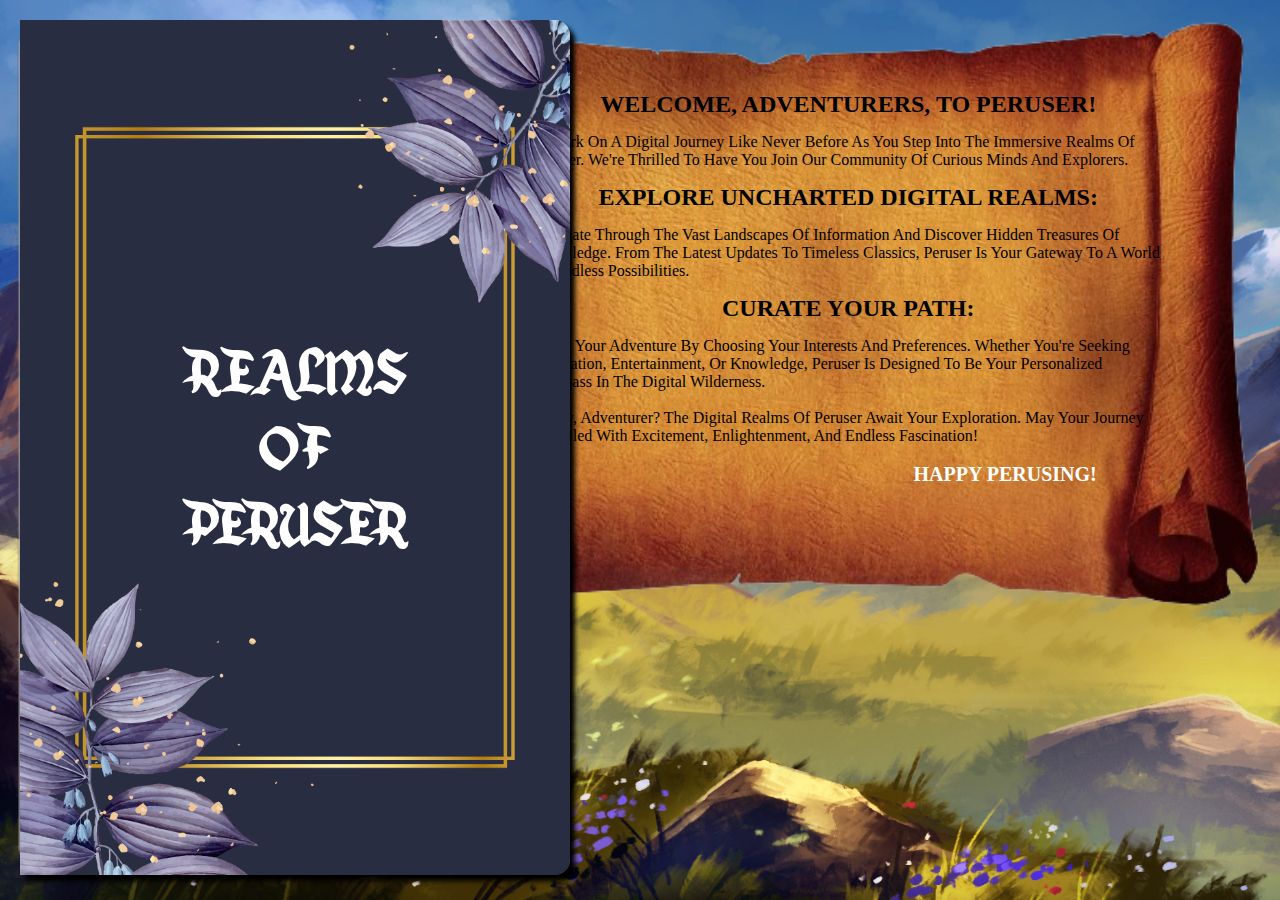
==== index.html @ 5c555d72 "first commit" ====
<!DOCTYPE html>
<html lang="en">

<head>
    <meta charset="UTF-8">
    <meta name="viewport" content="width=device-width, initial-scale=1.0">
    <title>Peruser</title>
    <link rel="stylesheet" href="style.css">
    <link rel="stylesheet" href="https://cdnjs.cloudflare.com/ajax/libs/font-awesome/6.4.2/css/all.min.css"
        integrity="sha512-z3gLpd7yknf1YoNbCzqRKc4qyor8gaKU1qmn+CShxbuBusANI9QpRohGBreCFkKxLhei6S9CQXFEbbKuqLg0DA=="
        crossorigin="anonymous" referrerpolicy="no-referrer" />
</head>

<body>
    <div class="background">

        <input type="checkbox" name="checkbox" id="checkbox" />
        <input type="checkbox" name="checkbox" id="checkbox-pg0" />
        <input type="checkbox" name="checkbox" id="checkbox-pg1" />
        <input type="checkbox" name="checkbox" id="checkbox-pg2" />
        <input type="checkbox" name="checkbox" id="checkbox-pg3" />
        <input type="checkbox" name="checkbox" id="checkbox-pg4" />
        <input type="checkbox" name="checkbox" id="checkbox-pg5" />
        <input type="checkbox" name="checkbox" id="checkbox-pg6" />
        <input type="checkbox" name="checkbox" id="checkbox-pg7" />
        <input type="checkbox" name="checkbox" id="checkbox-pg8" />
        <input type="checkbox" name="checkbox" id="checkbox-pg9" />
        <input type="checkbox" name="checkbox" id="checkbox-pg10" />
        <input type="checkbox" name="checkbox" id="checkbox-pg11" />
        <input type="checkbox" name="checkbox" id="checkbox-pg12" />
        <input type="checkbox" name="checkbox" id="checkbox-pg13" />
        <input type="checkbox" name="checkbox" id="checkbox-pg14" />
        <input type="checkbox" name="checkbox" id="checkbox-pg15" />

        <input type="radio" name="radio" id="checkbox0" />

        <div class="book">

            <div class="front-cover">
                <h1 id='title'>realms<br />of<br />peruser</h1>
                <label For="checkbox"></label>
            </div>

            <div class="pages" id='pg0'>
                <div class="front-page">
                    <h6>~ 0 ~</h6>
                    <h2>~ introduction ~</h2>
                    <span>welcome, fellow book lovers,<br /> to Peruser ! </span>
                    <p>
                        the digital sanctuary where curiosity reigns supreme and discovery knows no bounds. <br />
                        Step into a world of limitless exploration, where every click opens the door to a new adventure.
                        At Peruser, we believe that curiosity is the compass that guides us through the vast expanse of
                        digital knowledge. <br />
                        Whether you're delving into the latest trends in technology, unraveling the mysteries of science, or immersing yourself in the beauty of art and culture, Peruser is your companion on the journey of discovery. <br />
                        Ready to embark on your digital odyssey? Join us at Peruser and let your curiosity be your guide. Your next adventure awaits!

                    </p>
                    
                </div>
                <div class="arrows">
                    <label for="checkbox-pg0" class="right"><i class="fa-solid fa-chevron-right"></i></label>
                </div>
                <div class="back-page"></div>

            </div>

            <div class="pages" id='pg1'>
                <div class="front-page">
                    <h6>~ 1/15 ~</h6>
                    <img src="./images/action.jpg" alt="" />
                    <h2><a href="#">action</a></h2>
                </div>

                <div class="arrows">
                    <label for="checkbox-pg1" class="right"><i class="fa-solid fa-chevron-right"></i></label>
                    <label for="checkbox-pg0" class="left"><i class="fa-solid fa-chevron-left"></i></label>
                </div>

                <div class="back-page"></div>
            </div>

            <div class="pages" id='pg2'>
                <div class="front-page">
                    <h6>~ 2/15 ~</h6>
                    <img src="./images/adventure.jpg" alt="" />
                    <h2><a href="#">adventure</a></h2>
                </div>

                <div class="arrows">
                    <label for="checkbox-pg2" class="right"><i class="fa-solid fa-chevron-right"></i></label>
                    <label for="checkbox-pg1" class="left"><i class="fa-solid fa-chevron-left"></i></label>
                </div>

                <div class="back-page"></div>
            </div>

            <div class="pages" id='pg3'>
                <div class="front-page">
                    <h6>~ 3/15 ~</h6>
                    <img src="./images/autobiography.jpg" alt="" />
                    <h2><a href="#">autobiography</a></h2>
                </div>

                <div class="arrows">
                    <label For="checkbox-pg3" class='right'>
                        <i class="fa-solid fa-chevron-right"></i></label>
                    <label For="checkbox-pg2" class='left'>
                        <i class="fa-solid fa-chevron-left"></i></label>
                </div>

                <div class="back-page"></div>
            </div>

            <div class="pages" id='pg4'>
                <div class="front-page">
                    <h6>~ 4/15 ~</h6>
                    <img src="./images/classic.jpg" alt="" />
                    <h2><a href="#">classic</a></h2>
                </div>

                <div class="arrows">
                    <label For="checkbox-pg4" class='right'>
                        <i class="fa-solid fa-chevron-right"></i></label>
                    <label For="checkbox-pg3" class='left'>
                        <i class="fa-solid fa-chevron-left"></i></label>
                </div>

                <div class="back-page"></div>
            </div>

            <div class="pages" id='pg5'>
                <div class="front-page">
                    <h6>~ 5/15 ~</h6>
                    <img src="./images/comedy.jpg" alt="" />
                    <h2><a href="#">comedy</a></h2>
                </div>

                <div class="arrows">
                    <label For="checkbox-pg5" class='right'>
                        <i class="fa-solid fa-chevron-right"></i></label>
                    <label For="checkbox-pg4" class='left'>
                        <i class="fa-solid fa-chevron-left"></i></label>
                </div>

                <div class="back-page"></div>
            </div>

            <div class="pages" id='pg6'>
                <div class="front-page">
                    <h6>~ 6/15 ~</h6>
                    <img src="./images/crime.jpg" alt="" />
                    <h2><a href="#">crime</a></h2>
                </div>

                <div class="arrows">
                    <label For="checkbox-pg6" class='right'>
                        <i class="fa-solid fa-chevron-right"></i></label>
                    <label For="checkbox-pg5" class='left'>
                        <i class="fa-solid fa-chevron-left"></i></label>
                </div>

                <div class="back-page"></div>
            </div>

            <div class="pages" id='pg7'>
                <div class="front-page">
                    <h6>~ 7/15 ~</h6>
                    <img src="./images/drama.jpg" alt="" />
                    <h2><a href="#">drama</a></h2>
                </div>

                <div class="arrows">
                    <label For="checkbox-pg7" class='right'>
                        <i class="fa-solid fa-chevron-right"></i></label>
                    <label For="checkbox-pg6" class='left'>
                        <i class="fa-solid fa-chevron-left"></i></label>
                </div>

                <div class="back-page"></div>
            </div>

            <div class="pages" id='pg8'>
                <div class="front-page">
                    <h6>~ 8/15 ~</h6>
                    <img src="./images/education.jpg" alt="" />
                    <h2><a href="#">education</a></h2>
                </div>

                <div class="arrows">
                    <label For="checkbox-pg8" class='right'>
                        <i class="fa-solid fa-chevron-right"></i></label>
                    <label For="checkbox-pg7" class='left'>
                        <i class="fa-solid fa-chevron-left"></i></label>
                </div>

                <div class="back-page"></div>
            </div>

            <div class="pages" id='pg9'>
                <div class="front-page">
                    <h6>~ 9/15 ~</h6>
                    <img src="./images/fairy tale.jpg" alt="" />
                    <h2><a href="#">fairy tale</a></h2>
                </div>

                <div class="arrows">
                    <label For="checkbox-pg9" class='right'>
                        <i class="fa-solid fa-chevron-right"></i></label>
                    <label For="checkbox-pg8" class='left'>
                        <i class="fa-solid fa-chevron-left"></i></label>
                </div>

                <div class="back-page"></div>
            </div>

            <div class="pages" id='pg10'>
                <div class="front-page">
                    <h6>~ 10/15 ~</h6>
                    <img src="./images/fantasy.jpg" alt="" />
                    <h2><a href="#">fantasy</a></h2>
                </div>

                <div class="arrows">
                    <label For="checkbox-pg10" class='right'>
                        <i class="fa-solid fa-chevron-right"></i></label>
                    <label For="checkbox-pg9" class='left'>
                        <i class="fa-solid fa-chevron-left"></i></label>
                </div>

                <div class="back-page"></div>
            </div>

            <div class="pages" id='pg11'>
                <div class="front-page">
                    <h6>~ 11/15 ~</h6>
                    <img src="./images/kids.jpg" alt="" />
                    <h2><a href="#">kids</a></h2>
                </div>

                <div class="arrows">
                    <label For="checkbox-pg11" class='right'>
                        <i class="fa-solid fa-chevron-right"></i></label>
                    <label For="checkbox-pg10" class='left'>
                        <i class="fa-solid fa-chevron-left"></i></label>
                </div>

                <div class="back-page"></div>
            </div>

            <div class="pages" id='pg12'>
                <div class="front-page">
                    <h6>~ 12/15 ~</h6>
                    <img src="./images/novel.jpg" alt="" />
                    <h2><a href="#">novel</a></h2>
                </div>

                <div class="arrows">
                    <label For="checkbox-pg12" class='right'>
                        <i class="fa-solid fa-chevron-right"></i></label>
                    <label For="checkbox-pg11" class='left'>
                        <i class="fa-solid fa-chevron-left"></i></label>
                </div>

                <div class="back-page"></div>
            </div>

            <div class="pages" id='pg13'>
                <div class="front-page">
                    <h6>~ 13/15 ~</h6>
                    <img src="./images/romance.jpg" alt="" />
                    <h2><a href="#">romance</a></h2>
                </div>

                <div class="arrows">
                    <label For="checkbox-pg13" class='right'>
                        <i class="fa-solid fa-chevron-right"></i></label>
                    <label For="checkbox-pg12" class='left'>
                        <i class="fa-solid fa-chevron-left"></i></label>
                </div>

                <div class="back-page"></div>
            </div>

            <div class="pages" id='pg14'>
                <div class="front-page">
                    <h6>~ 14/15 ~</h6>
                    <img src="./images/science-fi.png" alt="" />
                    <h2><a href="#">science fiction</a></h2>
                </div>

                <div class="arrows">
                    <label For="checkbox-pg14" class='right'>
                        <i class="fa-solid fa-chevron-right"></i></label>
                    <label For="checkbox-pg13" class='left'>
                        <i class="fa-solid fa-chevron-left"></i></label>
                </div>

                <div class="back-page"></div>
            </div>

            <div class="pages" id='pg15'>
                <div class="front-page">
                    <h6>~ 15/15 ~</h6>
                    <img src="./images/thriller.jpg" alt="" />
                    <h2><a href="#">thriller</a></h2>
                </div>

                <div class="arrows">
                    <label For="checkbox-pg14" class='left'>
                        <i class="fa-solid fa-chevron-left"></i></label>
                </div>

                <div class="back-page"></div>
            </div>

            <div class="back-cover">
            </div>

            <div class="bookmark">
                <a href="search.html" id='search'>search
                        <i class="fa-solid fa-magnifying-glass"></i></a>
            </div>

        </div>

        <div class="welcome-script">
            <img src="./images/scroll.png" alt="" />
        </div>
        <div class="text">
            <h2>Welcome, Adventurers, to Peruser!</h2>
            <p>Embark on a digital journey like never before as you step into the immersive realms of Peruser. We're
                thrilled
                to
                have you join our community of curious minds and explorers.</p>
            <h2>Explore Uncharted Digital Realms:</h2>
            <p>Navigate through the vast landscapes of information and discover hidden treasures of knowledge. From the
                latest
                updates to timeless classics, Peruser is your gateway to a world of endless possibilities.</p>
            <h2>Curate Your Path:</h2>
            <p>Tailor your adventure by choosing your interests and preferences. Whether you're seeking inspiration,
                entertainment, or knowledge, Peruser is designed to be your personalized compass in the digital
                wilderness.</p>
            <br />
            <p>Ready, adventurer? The digital realms of Peruser await your exploration. May your journey be filled with
                excitement, enlightenment, and endless fascination!</p><br />
            <p id='end'>Happy Perusing!</p>
        </div>

    </div>
</body>

</html>
---- style.css ----
@font-face {
    font-family: Enchanted;
    src: url(./font/Enchanted\ Land.otf);
}

@import url('https://fonts.googleapis.com/css2?family=DM+Serif+Display&display=swap');

* {
    margin: 0;
    padding: 0;
    list-style: none;
    text-decoration: none;
    text-transform: capitalize;
}

body {
    overflow-x: hidden;
}

.background {
    background-image: url(./images/background.jpeg);
    background-size: cover;
    background-repeat: no-repeat;
    height: 100vh;
}

.book {
    width: 550px;
    height: 95vh;
    position: relative;
    transition-duration: 1s;
    top: 20px;
    left: 20px;
    perspective: 1500;
}

input {
    display: none;
}

.front-cover,
.back-cover {
    background: linear-gradient(#379237, #82CD47, #367E18);
    width: 100%;
    height: 100%;
    border-radius: 0 15px 15px 0;
    box-shadow: #000 5px 6px 5px;
    display: flex;
    align-items: center;
    justify-content: center;
    background-image: url(./images/cover1.jpg);
    background-position: center;
    background-repeat: no-repeat;
    background-size: cover;
}

.front-cover {
    position: absolute;
    z-index: 18;
    transform-origin: center left;
    transition: all 1s ease-out;
}

.front-cover label {
    width: 100%;
    height: 100%;
    cursor: pointer;
    position: absolute;
}

.back-cover {
    position: relative;
    z-index: -1;
}

#title {
    position: absolute;
    text-align: center;
    color: #fff;
    font-family: Enchanted;
    text-transform: uppercase;
    font-size: 65px;
}

#checkbox:checked~.book {
    transform: translateX(700px);
}

#checkbox:checked~.book .front-cover {
    transition: transform 1.5s, z-index 0.5s 0.5s;
    transform: rotateY(-180deg);
    z-index: 17;
}

#checkbox-pg0:checked~.book .front-cover {
    z-index: 1;
}

.pages {
    position: absolute;
    background-color: #fff;
    width: 530px;
    height: 90vh;
    border-radius: 0 15px 15px 0;
    box-shadow: #aaaaaa 3px 8px 5px;
    margin-top: 13px;
    justify-content: center;
    text-align: center;
    align-items: center;
    transform-origin: left;
    transform-style: preserve-3d;
    transform: rotateY(0deg);
    transition-duration: 2s;
}

.front-page {
    position: absolute;
    width: 500px;
    height: 70vh;
    backface-visibility: hidden;
    box-sizing: border-box;
    padding: 1rem;
}

.back-page {
    background-color: #d6d6d6;
    position: relative;
    width: 100%;
    height: 100%;
    backface-visibility: hidden;
    z-index: 99;
    transform: rotateY(180deg);
    border-radius: 15px 0 0 15px;
}

.front-page img {
    position: relative;
    width: 100%;
    height: 100%;
    left: 5px;
    top: 3%;
    border-radius: 50%;
}

.front-page h2 {
    position: relative;
    top: 4%;
}

.front-page h2 a {
    color: violet;
}

.front-page h2 a:checked {
    color: purple;
    cursor: pointer;
}

.front-page h6 {
    font-size: 20px;
    color: #9d9a9a;
}

.front-page p {
    font-size: 25px;
    line-height: 1.2;
    font-family: Enchanted;
    padding: 25px;
    /* text-align: left;
    background: -webkit-linear-gradient(#fe0000, #136aff, #00f148);
    -webkit-background-clip: text;
    -webkit-text-fill-color: transparent; */
}

.front-page span {
    position: relative;
    top: 5%;
    font-size: 40px;
    font-weight: 700;
    font-style: oblique;
    font-family: Enchanted;
    /* text-align: center;
    background: linear-gradient(90deg, #fe0000, #136aff, #00f148);
    -webkit-background-clip: text;
    -webkit-text-fill-color: transparent; */
}

.pages .arrows {
    position: absolute;
    bottom: 50px;
    font-size: 25px;
    width: 100%;
}

.arrows .left {
    position: absolute;
    left: 1rem;
    width: 40px;
    color: red;
    cursor: pointer;
}

.arrows .right {
    position: absolute;
    right: 1rem;
    width: 40px;
    color: red;
    cursor: pointer;
}

.pages .arrows a {
    position: relative;
    top: 5px;
    font-size: 25px;
    color: brown;
}

#pg0 {
    z-index: 16;
}

#pg1 {
    z-index: 15;
}

#pg2 {
    z-index: 14;
}

#pg3 {
    z-index: 13;
}

#pg4 {
    z-index: 12;
}

#pg5 {
    z-index: 11;
}

#pg6 {
    z-index: 10;
}

#pg7 {
    z-index: 9;
}

#pg8 {
    z-index: 8;
}

#pg9 {
    z-index: 7;
}

#pg10 {
    z-index: 6;
}

#pg11 {
    z-index: 5;
}

#pg12 {
    z-index: 4;
}

#pg13 {
    z-index: 3;
}

#pg14 {
    z-index: 2;
}

#pg15 {
    z-index: 1;
}

#checkbox-pg1:checked~.book .pages {
    box-shadow: 0 0 3px rgb(99, 98, 98);
}

#checkbox-pg0:checked~.book #pg0 {
    transition: transform 1.5s, z-index 0.5s 0.5s;
    transform: rotateY(-180deg);
    z-index: 2;
}

#checkbox-pg1:checked~.book #pg1 {
    transition: transform 1.5s, z-index 0.5s 0.5s;
    transform: rotateY(-180deg);
    z-index: 3;
}

#checkbox-pg2:checked~.book #pg2 {
    transition: transform 1.5s, z-index 0.5s 0.5s;
    transform: rotateY(-180deg);
    z-index: 4;
}

#checkbox-pg3:checked~.book #pg3 {
    transition: transform 1.5s, z-index 0.5s 0.5s;
    transform: rotateY(-180deg);
    z-index: 5;
}

#checkbox-pg4:checked~.book #pg4 {
    transition: transform 1.5s, z-index 0.5s 0.5s;
    transform: rotateY(-180deg);
    z-index: 6;
}

#checkbox-pg5:checked~.book #pg5 {
    transition: transform 1.5s, z-index 0.5s 0.5s;
    transform: rotateY(-180deg);
    z-index: 7;
}

#checkbox-pg6:checked~.book #pg6 {
    transition: transform 1.5s, z-index 0.5s 0.5s;
    transform: rotateY(-180deg);
    z-index: 8;
}

#checkbox-pg7:checked~.book #pg7 {
    transition: transform 1.5s, z-index 0.5s 0.5s;
    transform: rotateY(-180deg);
    z-index: 9;
}

#checkbox-pg8:checked~.book #pg8 {
    transition: transform 1.5s, z-index 0.5s 0.5s;
    transform: rotateY(-180deg);
    z-index: 10;
}

#checkbox-pg9:checked~.book #pg9 {
    transition: transform 1.5s, z-index 0.5s 0.5s;
    transform: rotateY(-180deg);
    z-index: 11;
}

#checkbox-pg10:checked~.book #pg10 {
    transition: transform 1.5s, z-index 0.5s 0.5s;
    transform: rotateY(-180deg);
    z-index: 12;
}

#checkbox-pg11:checked~.book #pg11 {
    transition: transform 1.5s, z-index 0.5s 0.5s;
    transform: rotateY(-180deg);
    z-index: 13;
}

#checkbox-pg12:checked~.book #pg12 {
    transition: transform 1.5s, z-index 0.5s 0.5s;
    transform: rotateY(-180deg);
    z-index: 14;
}

#checkbox-pg13:checked~.book #pg13 {
    transition: transform 1.5s, z-index 0.5s 0.5s;
    transform: rotateY(-180deg);
    z-index: 15;
}

#checkbox-pg14:checked~.book #pg14 {
    transition: transform 1.5s, z-index 0.5s 0.5s;
    transform: rotateY(-180deg);
    z-index: 16;
}

.bookmark {
    background: purple;
    position: absolute;
    width: 150px;
    right: -50px;
    top: 25px;
    border-radius: 25px;
    transition: all .5s linear;
    padding: 25px;
}

.bookmark:hover {
    right: -130px;
}

#search {
    position: relative;
    color: #fff;
    font-size: 1.6rem;
    right: -40px;
}

.welcome-script img {
    position: absolute;
    right: 0;
    top: 0;
    transition: all 1s linear;
    height: 650px;
}

.text {
    position: absolute;
    right: 6%;
    top: 4%;
    width: 630px;
    transition: all 1s linear;
    height: 80vh;
    padding: 40px;
    border-radius: 25px;
}

.text h2 {
    padding: 15px;
    justify-content: center;
    text-align: center;
    text-transform: uppercase;
}

.text p {
    font-size: 16px;
}

.text #end {
    position: absolute;
    right: 15%;
    color: #fff;
    font-size: 20px;
    text-transform: uppercase;
    font-weight: 900;
}

#checkbox:checked~.welcome-script img {
    right: -100%;
}

#checkbox:checked~.text {
    right: -100%;
}

.search {
    position: relative;
    height: 3rem;
    top: 25px;
    text-align: center;
}

.search input {
    position: relative;
    display: flex;
    width: 20rem;
    height: 2rem;
    left: 35%;
    top: 5px;
    padding-left: 5px;
}

.search .fa-solid {
    color: #00f148;
    position: relative;
    font-size: 20px;
    top: -20px;
    right: -65px;
}

.search input::placeholder {
    position: relative;
}

.wrapper {
    display: grid;
    grid-template-columns: repeat(auto-fit, minmax(250px, auto));
    margin: 50px;
}

.wrapper .books {
    padding: 1.5rem;
    /* display: flex;
    flex-direction: column; */
}

.wrapper .books .cover {
    max-width: 250px;
    max-height: 350px;
    position: relative;
    bottom: 20px;
}

.wrapper .books .details .title,
h5 {
    font-family: 'DM Serif Display', serif;
}

.wrapper .books .review {
    position: relative;
    top: 25px;
    left: -60px;
}

.wrapper .books #price{
    color: red;
    text-decoration: line-through;
    opacity: .5;
}

.wrapper .books .review .fa-solid {
    color: gold;
}

@media (max-width: 1040px) {

    .search input {
        left: 5%;
        width: 85%;
    }

    .search .fa-solid {
        right: -35%;
    }

}

@media (max-width: 850px) {

    .wrapper .books .review {
        left: -35%;

    }
 

}

@media (max-width: 550px) {

    .wrapper .books .review {
        left: -40%;

    }

}
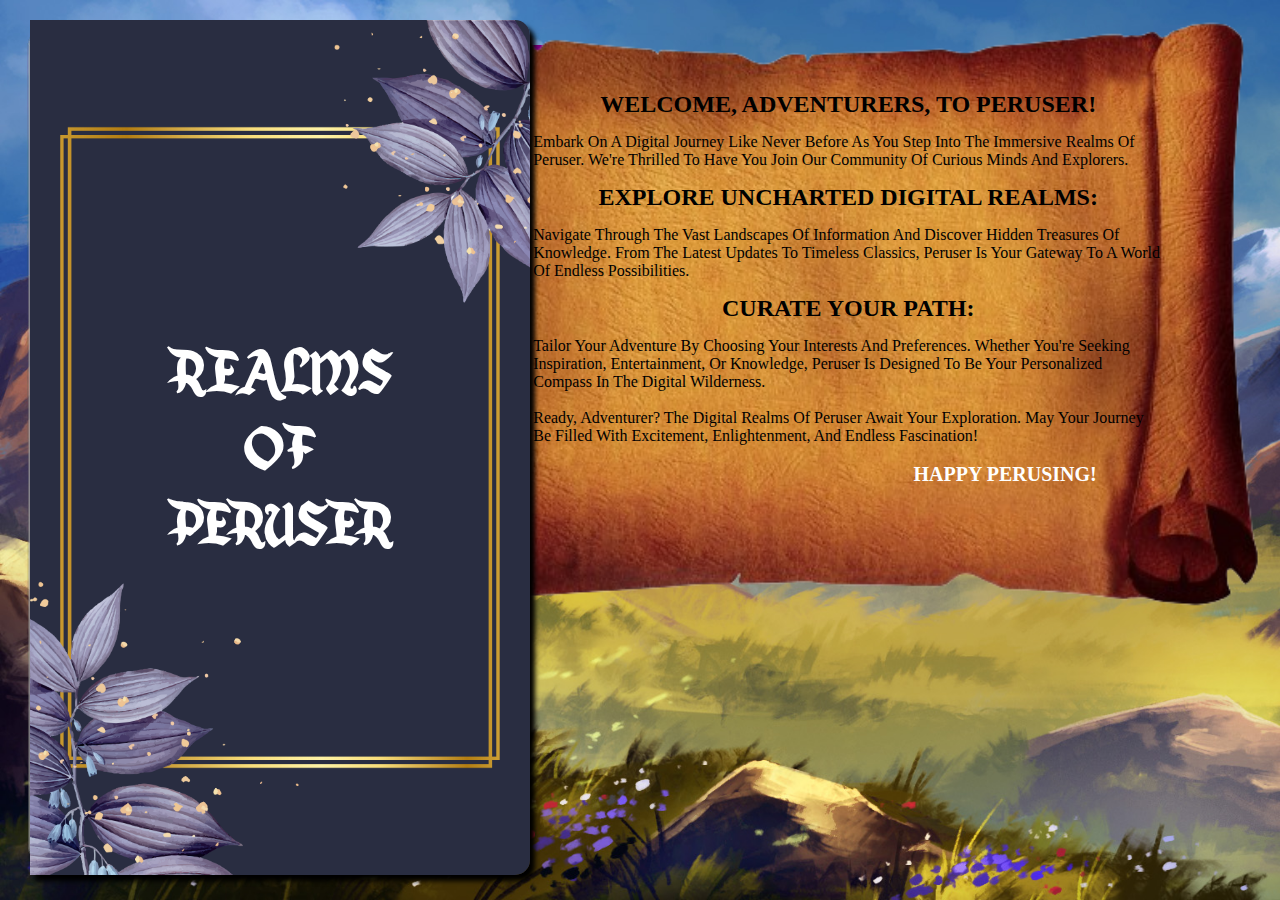
==== commit 80e5c90c: "commit" ====
--- a/index.html
+++ b/index.html
@@ -13,8 +13,8 @@
 
 <body>
     <div class="background">
-
-        <input type="checkbox" name="checkbox" id="checkbox" />
+        <input type="radio" name="checkbox" id="close" />
+        <input type="radio" name="checkbox" id="checkbox" />
         <input type="checkbox" name="checkbox" id="checkbox-pg0" />
         <input type="checkbox" name="checkbox" id="checkbox-pg1" />
         <input type="checkbox" name="checkbox" id="checkbox-pg2" />
@@ -43,6 +43,7 @@
 
             <div class="pages" id='pg0'>
                 <div class="front-page">
+                    <label for="close"><i class="fa-solid fa-xmark" id="close"></i></label>
                     <h6>~ 0 ~</h6>
                     <h2>~ introduction ~</h2>
                     <span>welcome, fellow book lovers,<br /> to Peruser ! </span>
@@ -68,7 +69,7 @@
                 <div class="front-page">
                     <h6>~ 1/15 ~</h6>
                     <img src="./images/action.jpg" alt="" />
-                    <h2><a href="#">action</a></h2>
+                    <h2><a href="search.html">action</a></h2>
                 </div>
 
                 <div class="arrows">
@@ -83,7 +84,7 @@
                 <div class="front-page">
                     <h6>~ 2/15 ~</h6>
                     <img src="./images/adventure.jpg" alt="" />
-                    <h2><a href="#">adventure</a></h2>
+                    <h2><a href="search.html">adventure</a></h2>
                 </div>
 
                 <div class="arrows">
@@ -98,7 +99,7 @@
                 <div class="front-page">
                     <h6>~ 3/15 ~</h6>
                     <img src="./images/autobiography.jpg" alt="" />
-                    <h2><a href="#">autobiography</a></h2>
+                    <h2><a href="search.html">autobiography</a></h2>
                 </div>
 
                 <div class="arrows">
@@ -115,7 +116,7 @@
                 <div class="front-page">
                     <h6>~ 4/15 ~</h6>
                     <img src="./images/classic.jpg" alt="" />
-                    <h2><a href="#">classic</a></h2>
+                    <h2><a href="search.html">classic</a></h2>
                 </div>
 
                 <div class="arrows">
@@ -132,7 +133,7 @@
                 <div class="front-page">
                     <h6>~ 5/15 ~</h6>
                     <img src="./images/comedy.jpg" alt="" />
-                    <h2><a href="#">comedy</a></h2>
+                    <h2><a href="search.html">comedy</a></h2>
                 </div>
 
                 <div class="arrows">
@@ -149,7 +150,7 @@
                 <div class="front-page">
                     <h6>~ 6/15 ~</h6>
                     <img src="./images/crime.jpg" alt="" />
-                    <h2><a href="#">crime</a></h2>
+                    <h2><a href="search.html">crime</a></h2>
                 </div>
 
                 <div class="arrows">
@@ -166,7 +167,7 @@
                 <div class="front-page">
                     <h6>~ 7/15 ~</h6>
                     <img src="./images/drama.jpg" alt="" />
-                    <h2><a href="#">drama</a></h2>
+                    <h2><a href="search.html">drama</a></h2>
                 </div>
 
                 <div class="arrows">
@@ -183,7 +184,7 @@
                 <div class="front-page">
                     <h6>~ 8/15 ~</h6>
                     <img src="./images/education.jpg" alt="" />
-                    <h2><a href="#">education</a></h2>
+                    <h2><a href="search.html">education</a></h2>
                 </div>
 
                 <div class="arrows">
@@ -200,7 +201,7 @@
                 <div class="front-page">
                     <h6>~ 9/15 ~</h6>
                     <img src="./images/fairy tale.jpg" alt="" />
-                    <h2><a href="#">fairy tale</a></h2>
+                    <h2><a href="search.html">fairy tale</a></h2>
                 </div>
 
                 <div class="arrows">
@@ -217,7 +218,7 @@
                 <div class="front-page">
                     <h6>~ 10/15 ~</h6>
                     <img src="./images/fantasy.jpg" alt="" />
-                    <h2><a href="#">fantasy</a></h2>
+                    <h2><a href="search.html">fantasy</a></h2>
                 </div>
 
                 <div class="arrows">
@@ -234,7 +235,7 @@
                 <div class="front-page">
                     <h6>~ 11/15 ~</h6>
                     <img src="./images/kids.jpg" alt="" />
-                    <h2><a href="#">kids</a></h2>
+                    <h2><a href="search.html">kids</a></h2>
                 </div>
 
                 <div class="arrows">
@@ -251,7 +252,7 @@
                 <div class="front-page">
                     <h6>~ 12/15 ~</h6>
                     <img src="./images/novel.jpg" alt="" />
-                    <h2><a href="#">novel</a></h2>
+                    <h2><a href="search.html">novel</a></h2>
                 </div>
 
                 <div class="arrows">
@@ -268,7 +269,7 @@
                 <div class="front-page">
                     <h6>~ 13/15 ~</h6>
                     <img src="./images/romance.jpg" alt="" />
-                    <h2><a href="#">romance</a></h2>
+                    <h2><a href="search.html">romance</a></h2>
                 </div>
 
                 <div class="arrows">
@@ -285,7 +286,7 @@
                 <div class="front-page">
                     <h6>~ 14/15 ~</h6>
                     <img src="./images/science-fi.png" alt="" />
-                    <h2><a href="#">science fiction</a></h2>
+                    <h2><a href="search.html">science fiction</a></h2>
                 </div>
 
                 <div class="arrows">
@@ -302,7 +303,7 @@
                 <div class="front-page">
                     <h6>~ 15/15 ~</h6>
                     <img src="./images/thriller.jpg" alt="" />
-                    <h2><a href="#">thriller</a></h2>
+                    <h2><a href="search.html">thriller</a></h2>
                 </div>
 
                 <div class="arrows">
--- a/style.css
+++ b/style.css
@@ -25,12 +25,12 @@
 }
 
 .book {
-    width: 550px;
+    width: 500px;
     height: 95vh;
     position: relative;
     transition-duration: 1s;
     top: 20px;
-    left: 20px;
+    left: 30px;
     perspective: 1500;
 }
 
@@ -48,6 +48,7 @@
     display: flex;
     align-items: center;
     justify-content: center;
+    min-height: 450px;
     background-image: url(./images/cover1.jpg);
     background-position: center;
     background-repeat: no-repeat;
@@ -64,7 +65,7 @@
 .front-cover label {
     width: 100%;
     height: 100%;
-    cursor: pointer;
+    cursor: hand;
     position: absolute;
 }
 
@@ -99,7 +100,7 @@
 .pages {
     position: absolute;
     background-color: #fff;
-    width: 530px;
+    width: 480px;
     height: 90vh;
     border-radius: 0 15px 15px 0;
     box-shadow: #aaaaaa 3px 8px 5px;
@@ -110,14 +111,17 @@
     transform-origin: left;
     transform-style: preserve-3d;
     transform: rotateY(0deg);
-    transition-duration: 2s;
+    transition-duration: .5s;
+}
+
+#close{
+    display: none;
 }
 
 .front-page {
     position: absolute;
-    width: 500px;
+    width: 480px;
     height: 70vh;
-    backface-visibility: hidden;
     box-sizing: border-box;
     padding: 1rem;
 }
@@ -148,11 +152,12 @@
 }
 
 .front-page h2 a {
-    color: violet;
-}
-
-.front-page h2 a:checked {
-    color: purple;
+    color: rgb(250, 85, 250);
+}
+
+.front-page h2 a:hover {
+    color: rgb(0, 171, 54);
+    transition: all .5s linear;
     cursor: pointer;
 }
 
@@ -166,10 +171,6 @@
     line-height: 1.2;
     font-family: Enchanted;
     padding: 25px;
-    /* text-align: left;
-    background: -webkit-linear-gradient(#fe0000, #136aff, #00f148);
-    -webkit-background-clip: text;
-    -webkit-text-fill-color: transparent; */
 }
 
 .front-page span {
@@ -179,10 +180,6 @@
     font-weight: 700;
     font-style: oblique;
     font-family: Enchanted;
-    /* text-align: center;
-    background: linear-gradient(90deg, #fe0000, #136aff, #00f148);
-    -webkit-background-clip: text;
-    -webkit-text-fill-color: transparent; */
 }
 
 .pages .arrows {
@@ -443,9 +440,7 @@
 }
 
 .search {
-    position: relative;
-    height: 3rem;
-    top: 25px;
+    margin-top: 25px;
     text-align: center;
 }
 
@@ -467,51 +462,114 @@
     right: -65px;
 }
 
-.search input::placeholder {
-    position: relative;
-}
-
-.wrapper {
+#books {
     display: grid;
-    grid-template-columns: repeat(auto-fit, minmax(250px, auto));
-    margin: 50px;
-}
-
-.wrapper .books {
-    padding: 1.5rem;
-    /* display: flex;
-    flex-direction: column; */
-}
-
-.wrapper .books .cover {
-    max-width: 250px;
+    grid-template-columns: repeat(auto-fit, minmax(300px, 1fr));
+    gap: 1rem;
+    justify-content: center;
+}
+#books .details {
+    display: flex;
+    flex-direction: column;
+    align-items: center;
+    text-align: center;
+    gap: 0.5rem;
+    width: 300px;
+    height: auto;
+}
+
+.cards #books #cover {
+    max-width: 200px;
     max-height: 350px;
-    position: relative;
-    bottom: 20px;
-}
-
-.wrapper .books .details .title,
+    transition: all .5s ease;
+    border-radius: 10px;
+    overflow: hidden;
+}
+.cards #books #cover img {
+    width: 100%;
+    height: 100%;
+    object-fit: cover;
+    cursor: pointer;
+}
+.details #cover:hover{
+    transform: scale(1.1);
+    transition: all .3s ease;
+    padding-bottom: 10px;
+}
+
+.cards #books .details .title,
 h5 {
     font-family: 'DM Serif Display', serif;
 }
 
-.wrapper .books .review {
+.cards #books .review {
     position: relative;
     top: 25px;
     left: -60px;
 }
 
-.wrapper .books #price{
+.cards #books #price {
     color: red;
     text-decoration: line-through;
     opacity: .5;
 }
 
-.wrapper .books .review .fa-solid {
+.cards #books .review .fa-solid {
     color: gold;
 }
 
 @media (max-width: 1040px) {
+
+    .book{
+        width: 400px;
+        height: 90vh;
+    }
+
+    .pages{
+        width: 380px;
+        height: 84vh;
+    }
+
+    .front-page{
+        width: 400px;
+        height: 70vh;
+    }
+    .front-page h2 {
+        font-size: 20px;
+    }
+    .front-page h6 {
+        font-size: 15px;
+    }
+    .front-page p {
+        font-size: 20px;
+    }
+    .front-page span {
+        font-size: 30px;
+    }
+
+    .welcome-script img {
+        height: 450px;
+        transform: rotate(90deg);
+        top: 60px;
+        right: -70px;
+    }
+    .text {
+        width: 340px;
+        height: 67vh;
+        font-size: 12px;
+        right: 50px;
+        top: 30px;
+        overflow: hidden;
+        color: #fff;
+    }
+
+    .text h2 {
+        font-family: 'Franklin Gothic Medium', 'Arial Narrow', Arial, sans-serif;
+    }
+
+    #checkbox:checked~.book {
+        transform: translateX(500px);
+    }
 
     .search input {
         left: 5%;
@@ -526,19 +584,146 @@
 
 @media (max-width: 850px) {
 
-    .wrapper .books .review {
+    .book{
+        width: 360px;
+        height: 80vh;
+        left: 22%;
+    }
+    .pages{
+        width: 350px;
+        height: 74vh;
+    }
+
+    .front-page{
+        width: 350px;
+        height: 60vh;
+    }
+
+    .front-page h2 {
+        font-size: 22px;
+    }
+    .front-page h6 {
+        font-size: 22px;
+    }
+    .front-page p {
+        font-size: 16px;
+    }
+
+    .welcome-script img {
+        display: none;
+    }
+    .text {
+        display: none;
+    }
+
+    #checkbox:checked~.book {
+        transform: translateX(200px);
+    }
+
+    .cards #books .review {
         left: -35%;
 
     }
- 
+
+    .background {
+        background-size: cover;
+    }
+
+}
+
+@media (max-width: 650px) {
+
+    #checkbox:checked~.book {
+        left: -10%;
+    }
+
+    .cards #books .review {
+        left: -40%;
+
+    }
 
 }
 
 @media (max-width: 550px) {
-
-    .wrapper .books .review {
-        left: -40%;
-
-    }
-
+    .book{
+        left: 10%;
+    }
+
+    #checkbox:checked~.book {
+        left: -25%;
+    }
+
+    .cards #books .review {
+        left: -45%;
+
+    }
+
+}
+
+@media (max-width: 450px) {
+
+    .book{
+        left: 5%;
+    }
+
+    #checkbox:checked~.book {
+        left: -45%;
+    }
+
+    #close{
+        display: block;
+        position: absolute;
+        right: 10px;
+        top: 10px;
+        font-size: 30px;
+        cursor: pointer;
+    }
+
+    #close:checked ~ .book .front-cover {
+        transition: transform 1.5s, z-index 0.5s 0.5s;
+        transform: rotateY(0deg);
+    }
+
+    input[type="radio"]#close {
+        display: none;
+    }
+
+    .cards #books .review {
+        left: -50%;
+
+    }
+    
+}
+
+@media (max-width: 350px) {
+
+    .book{
+        width: 300px;
+        height: 90vh;
+    }
+
+    .pages{
+        width: 280px;
+        height: 84vh;
+    }
+
+    .front-page{
+        width: 260px;
+        height: 70vh;
+    }
+    .front-page h2 {
+        font-size: 18px;
+    }
+    .front-page h6 {
+        font-size: 12px;
+    }
+    .front-page p {
+        font-size: 14px;
+    }
+
+    .cards #books .review {
+        left: -50%;
+
+    }
+    
 }